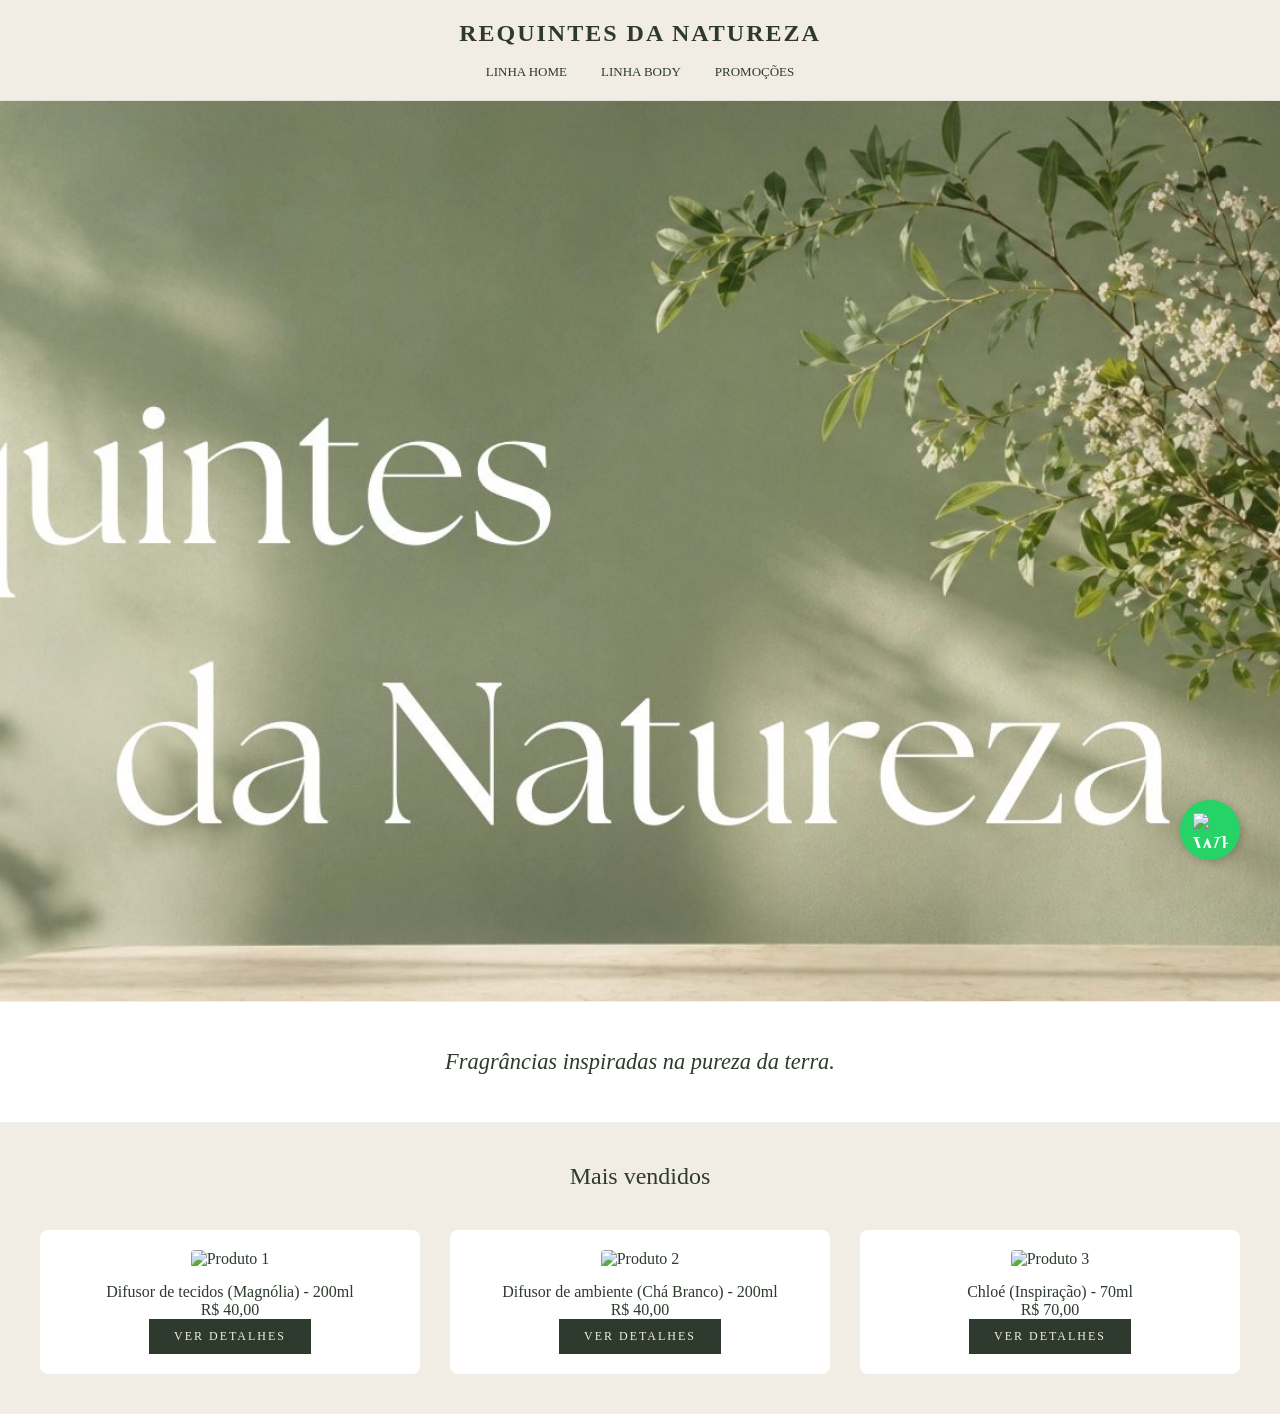
==== index.html @ b0fc95bf "Add files via upload" ====
<!DOCTYPE html>
<html lang="pt-br">
<head>
    <meta charset="UTF-8">
    <meta name="viewport" content="width=device-width, initial-scale=1.0">
    <title>Requintes da Natureza | Perfumaria Exclusiva</title>
    <link rel="stylesheet" href="style.css">
</head>
<body>

    <header>
        <div class="logo">REQUINTES DA NATUREZA</div>
        <nav>
            <a href="#">Linha Home</a>
            <a href="#">Linha Body</a>
            <a href="#">Promoções</a>
        </nav>
    </header>

    <section class="hero">
        <div class="hero-content">
        </div>
    </section>

    <section class="frases-container">
        <div id="carrossel-texto">
            <p class="frase-efeito">Fragrâncias inspiradas na pureza da terra.</p>
        </div>
    </section>

    <div class="container">
        <h2 class="section-title">Mais vendidos</h2>
        
        <div class="grid">
            <!-- Produto 1 -->
            <div class="product-card">
                <img src="https://via.placeholder.com/400x500" alt="Produto 1">
                <div class="product-title">Difusor de tecidos (Magnólia) - 200ml</div>
                <div class="product-price">R$ 40,00</div>
                <a href="produtos/difusor-tecidos.html" class="btn-buy">Ver Detalhes</a>
            </div>

            <div class="product-card">
                <img src="https://via.placeholder.com/400x500" alt="Produto 2">
                <div class="product-title">Difusor de ambiente (Chá Branco) - 200ml</div>
                <div class="product-price">R$ 40,00</div>
                <a href="produtos/difusor-ambiente.html" class="btn-buy">Ver Detalhes</a>
            </div>

            <div class="product-card">
                <img src="https://via.placeholder.com/400x500" alt="Produto 3">
                <div class="product-title">Chloé (Inspiração) - 70ml</div>
                <div class="product-price">R$ 70,00</div>
                <a href="produtos/chloe.html" class="btn-buy">Ver Detalhes</a>
            </div>
        </div>
    </div>

<a href="https://wa.me/5511976092904?text=Olá! Gostaria de saber mais sobre as maravilhosas fragrâncias da Requintes da Natureza." class="whatsapp-fixo" target="_blank">
    <img src="https://upload.wikimedia.org/wikipedia/commons/6/6b/WhatsApp.svg" alt="WhatsApp">
</a>
    <script src="script.js"></script>
</body>
</html>
---- style.css ----
:root {
    --creme-fundo: #F2EDE4;   
    --verde-musgo: #2D3A2D;   
    --dourado-luxo: #B8860B;  
    --branco-puro: #FFFFFF;
}

body {
    background-color: var(--creme-fundo);
    color: var(--verde-musgo);
    font-family: 'Georgia', serif;
    margin: 0;
    padding: 0;
}

header { 
    border-bottom: 1px solid rgba(0,0,0,0.05); 
    padding: 20px; 
    text-align: center; 
    position: sticky; 
    top: 0; 
    background: var(--creme-fundo); 
    z-index: 100; 
}

.logo { 
    font-size: 24px; 
    font-weight: bold; 
    letter-spacing: 2px; 
    text-transform: uppercase; 
}

nav { margin-top: 15px; }

nav a { 
    margin: 0 15px; 
    text-decoration: none; 
    color: var(--verde-musgo); 
    font-size: 13px; 
    text-transform: uppercase;
    transition: 0.3s;
}

nav a:hover {
    color: var(--dourado-luxo);
}

.hero {
    background: #cccccc url('./banner.jpg') no-repeat center center;
    background-size: cover !important;
    min-height: 100vh; /* Faz o banner ocupar a tela inteira, fica bem luxuoso */
    width: 100%;
}

.frases-container {
    height: 120px;
    background-color: var(--branco-puro); 
    display: flex;
    align-items: center;
    justify-content: center;
    border-top: 1px solid #eee;
    border-bottom: 1px solid #eee;
}

.frase-efeito {
    font-size: 1.4rem;
    font-style: italic;
    color: var(--verde-musgo);
    transition: all 0.5s ease;
    text-align: center;
}

.container { 
    max-width: 1200px; 
    margin: 40px auto; 
    padding: 0 20px; 
}

.section-title {
    text-align: center; 
    margin-bottom: 40px; 
    font-weight: 300;
}

.grid { 
    display: grid; 
    grid-template-columns: repeat(auto-fit, minmax(250px, 1fr)); 
    gap: 30px; 
}

.product-card { 
    text-align: center; 
    transition: transform 0.3s ease, box-shadow 0.3s ease; 
    background: var(--branco-puro);
    padding: 20px;
    border-radius: 8px; /* Bordas mais suaves */
}

.product-card:hover { 
    transform: translateY(-10px); /* Ele "sobe" 10 pixels */
    box-shadow: 0 10px 20px rgba(0,0,0,0.1); /* Cria uma sombra elegante embaixo */
}

.product-card img { 
    width: 100%; 
    height: auto; 
    margin-bottom: 15px; 
    border-radius: 4px; /* Arredonda levemente a foto do perfume */
}

.btn-buy { 
    display: inline-block;
    background: var(--verde-musgo); 
    color: var(--creme-fundo); 
    padding: 10px 25px; 
    text-decoration: none; 
    font-size: 12px; 
    text-transform: uppercase;
    letter-spacing: 2px;
    transition: 0.3s;
}

.btn-buy:hover {
    background: var(--dourado-luxo);
}

@media (max-width: 768px) { 
    .hero { min-height: 300px; } 
}

.whatsapp-fixo {
    position: fixed;
    width: 60px;
    height: 60px;
    bottom: 40px;
    right: 40px;
    background-color: #25d366;
    color: #FFF;
    border-radius: 50px;
    text-align: center;
    font-size: 30px;
    box-shadow: 2px 2px 10px rgba(0,0,0,0.2);
    z-index: 1000;
    display: flex;
    align-items: center;
    justify-content: center;
    transition: transform 0.3s ease;
}

.whatsapp-fixo img {
    width: 35px;
    height: 35px;
}

.whatsapp-fixo:hover {
    transform: scale(1.1); /* Ele aumenta um pouquinho no mouseover */
    background-color: #20ba5a;
}

@media (max-width: 768px) { 
    .hero { 
        min-height: 60vh; /* Aumenta a altura no celular para a foto aparecer mais */
        background-position: center center !important; /* Garante que o meio da foto seja o foco */
    } 

    .frase-efeito {
        font-size: 1.1rem; /* Diminui um pouco a letra para não quebrar em mil linhas */
        padding: 0 15px;
    }
}
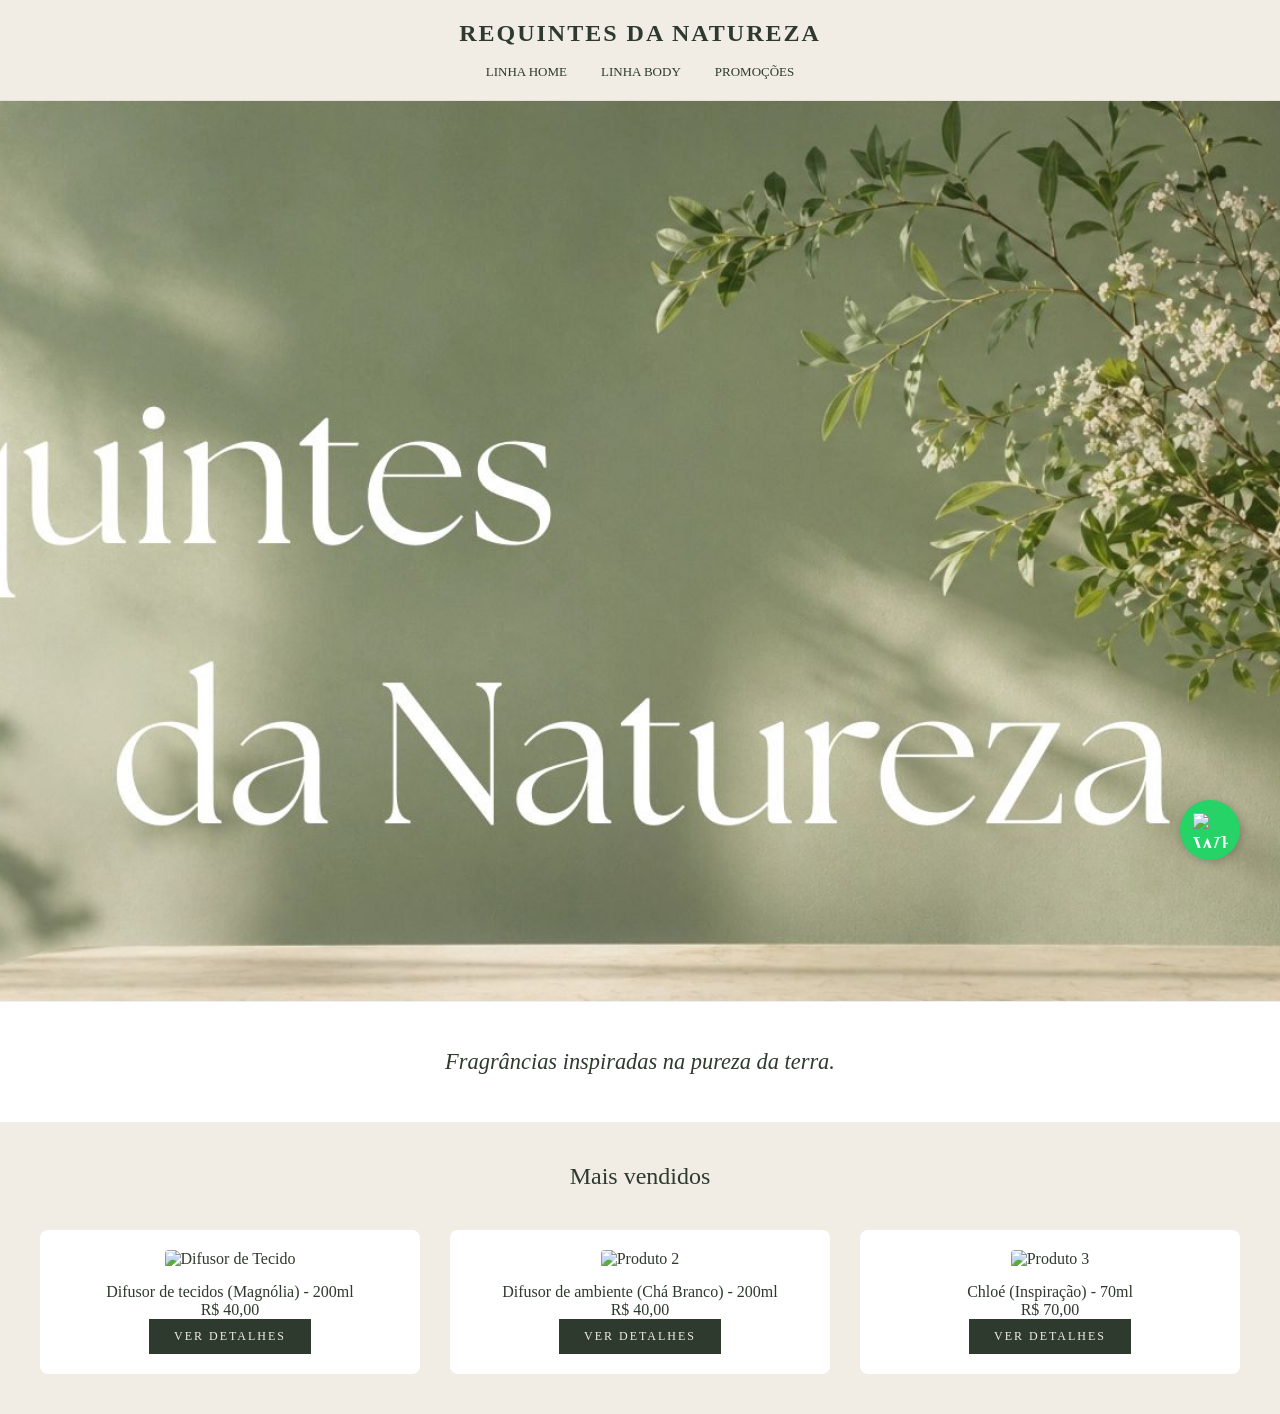
==== commit 4c1d238b: "Add files via upload" ====
--- a/index.html
+++ b/index.html
@@ -34,7 +34,7 @@
         <div class="grid">
             <!-- Produto 1 -->
             <div class="product-card">
-                <img src="https://via.placeholder.com/400x500" alt="Produto 1">
+                <img src="foto-tecido.jpg" alt="Difusor de Tecido">
                 <div class="product-title">Difusor de tecidos (Magnólia) - 200ml</div>
                 <div class="product-price">R$ 40,00</div>
                 <a href="produtos/difusor-tecidos.html" class="btn-buy">Ver Detalhes</a>
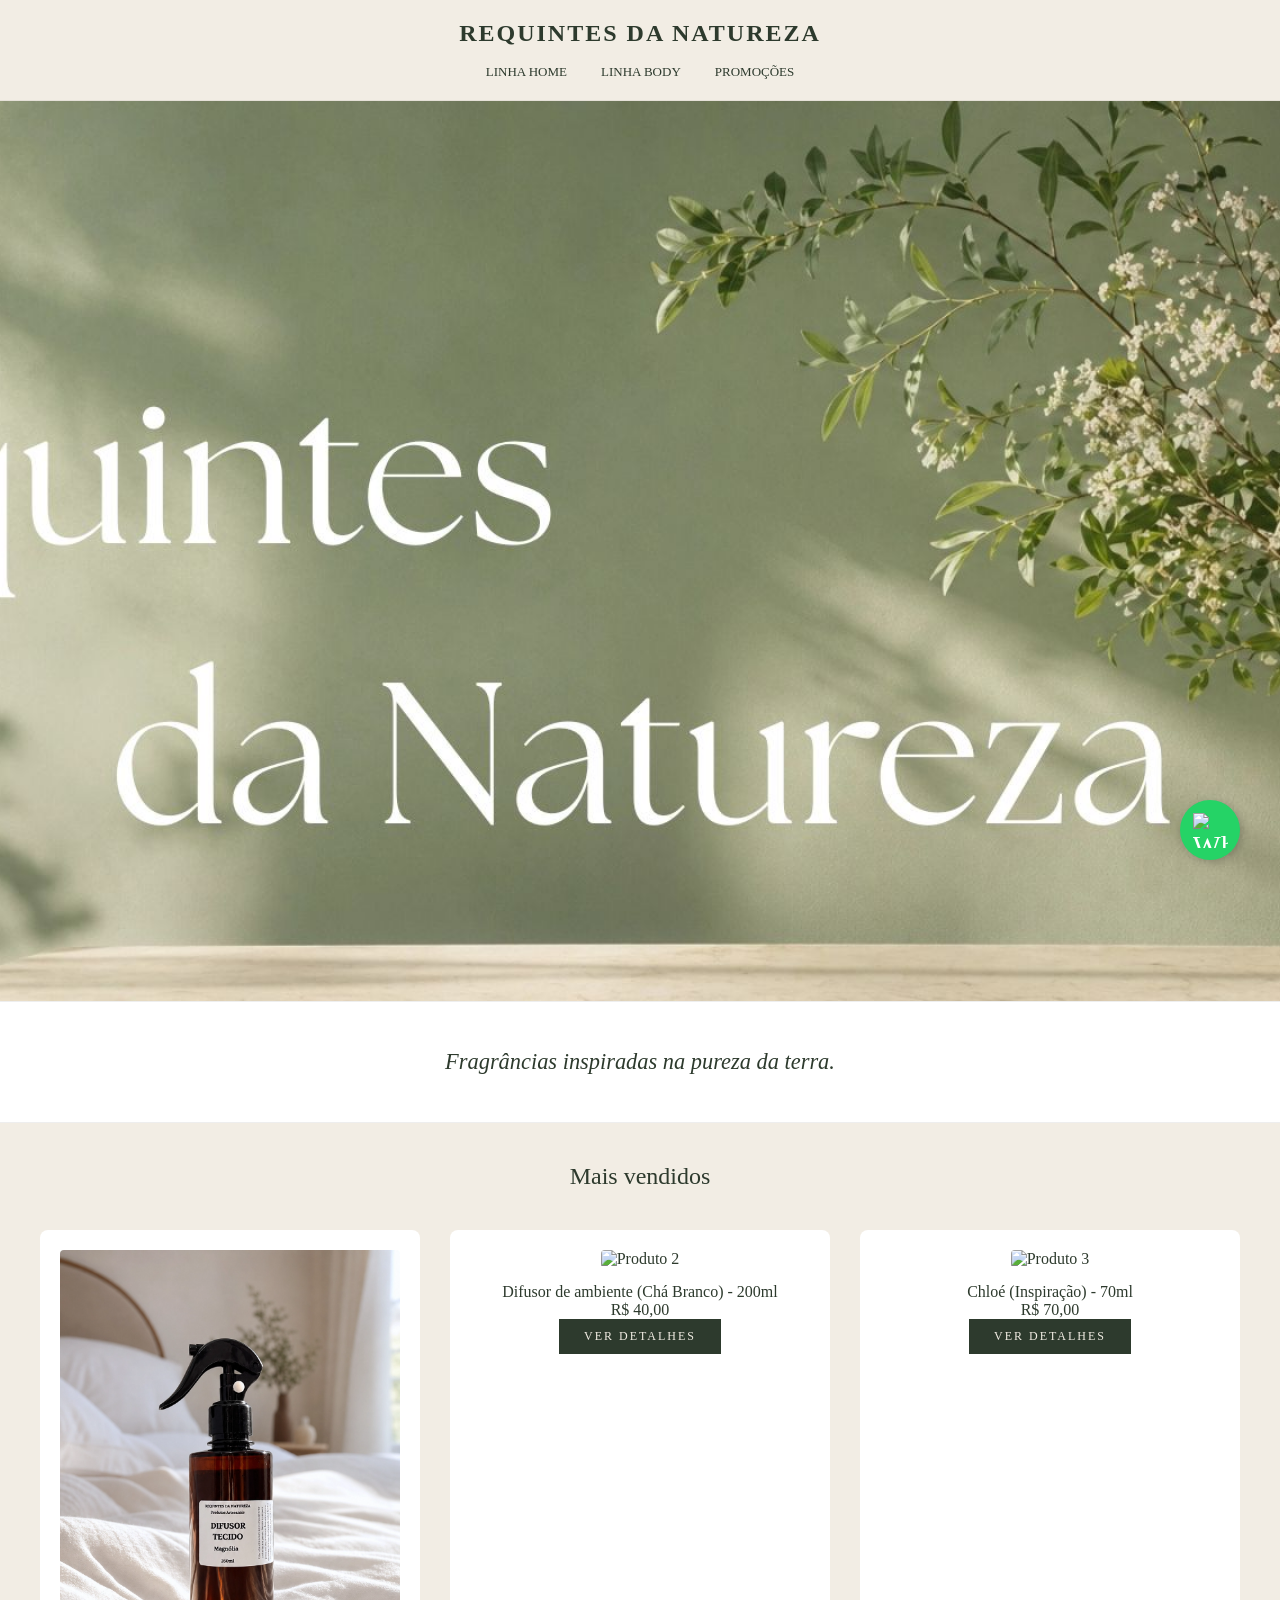
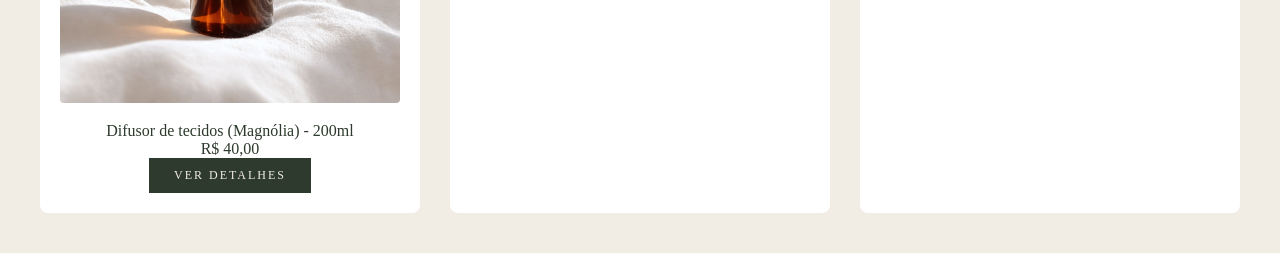
==== commit 69ed53e4: "Add files via upload" ====
--- a/index.html
+++ b/index.html
@@ -34,7 +34,7 @@
         <div class="grid">
             <!-- Produto 1 -->
             <div class="product-card">
-                <img src="foto-tecido.jpg" alt="Difusor de Tecido">
+                <img src="foto-tecidos.jpg" alt="Difusor de Tecido">
                 <div class="product-title">Difusor de tecidos (Magnólia) - 200ml</div>
                 <div class="product-price">R$ 40,00</div>
                 <a href="produtos/difusor-tecidos.html" class="btn-buy">Ver Detalhes</a>
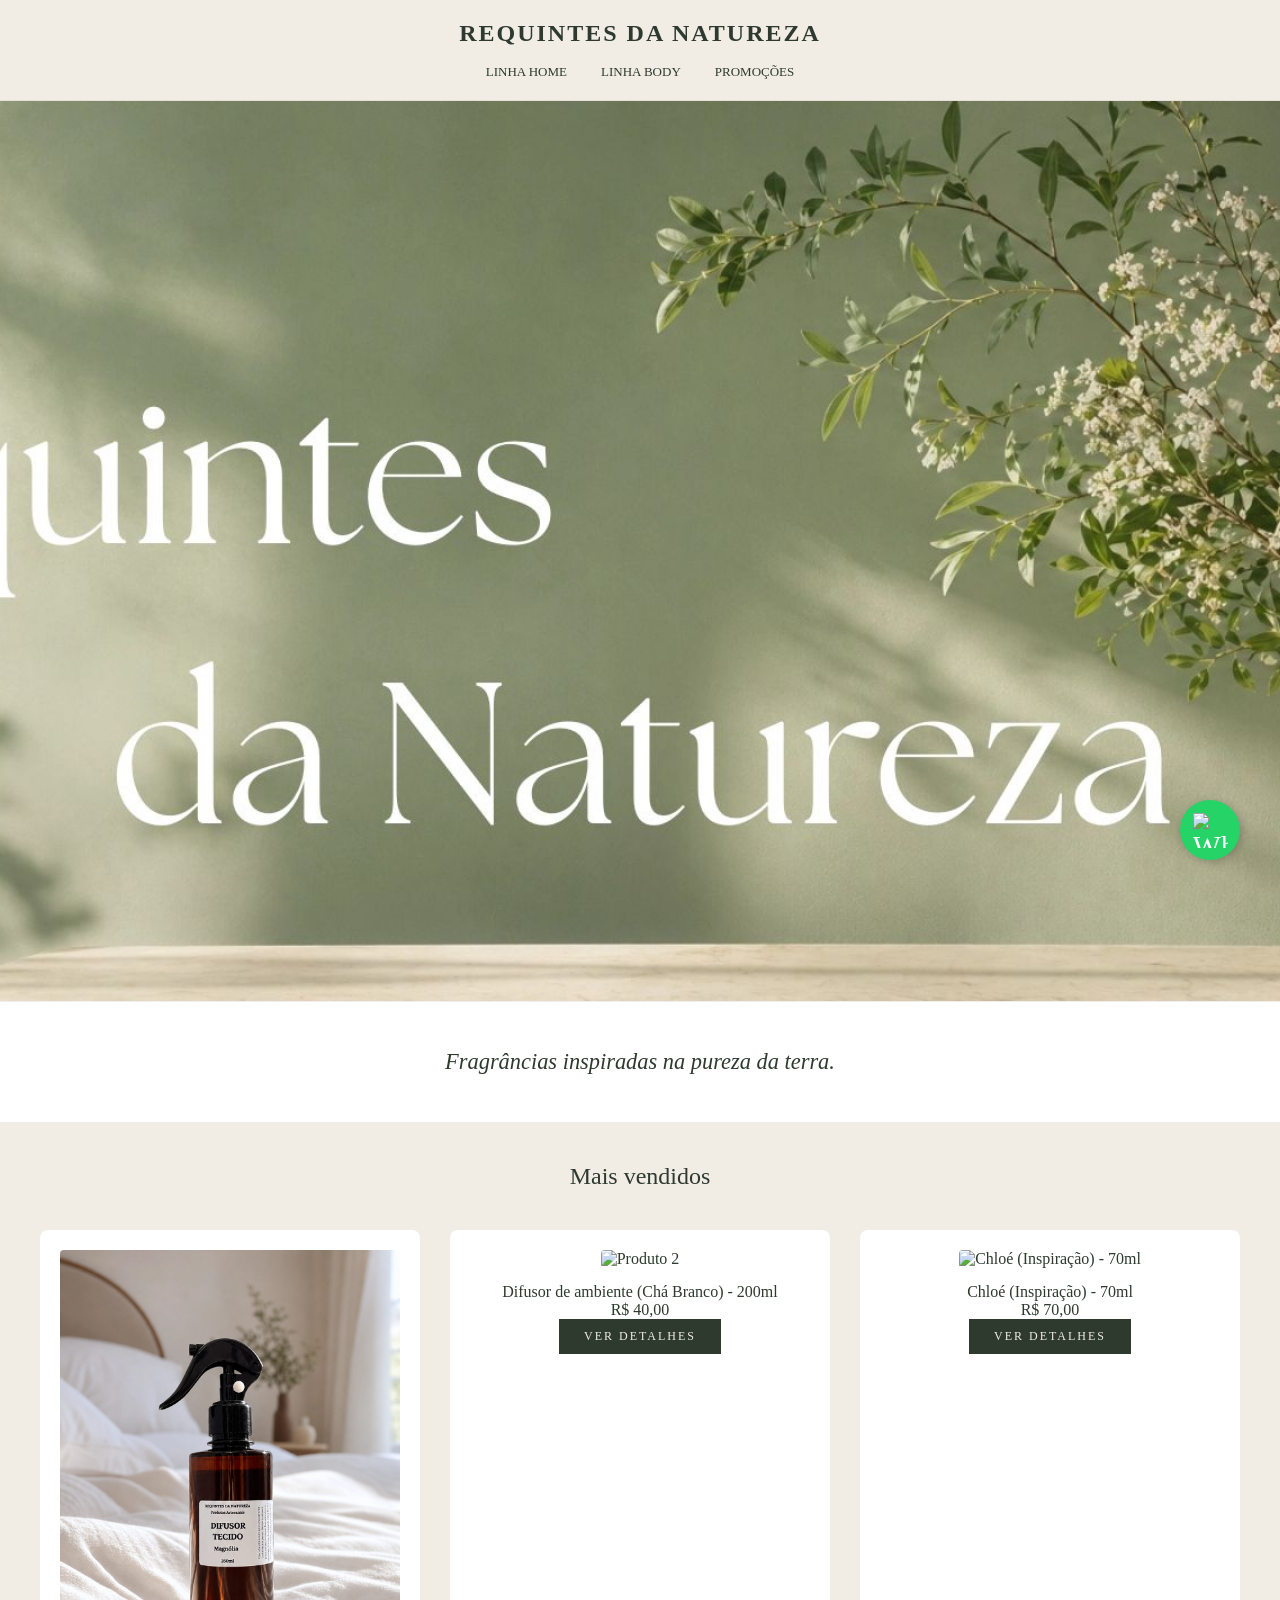
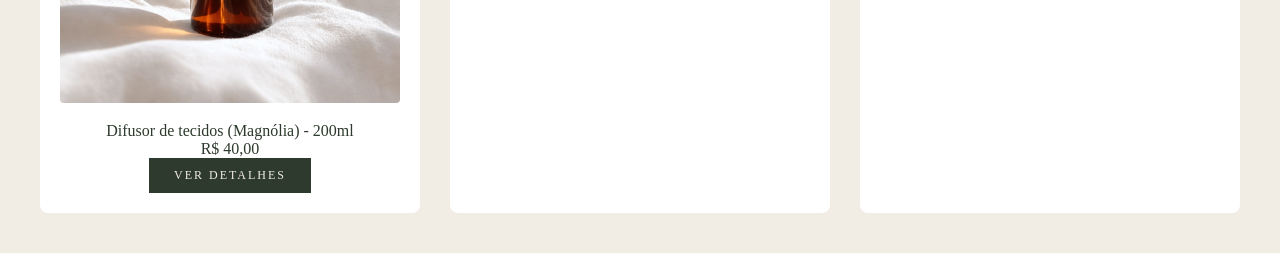
==== commit 3426f11a: "Add files via upload" ====
--- a/index.html
+++ b/index.html
@@ -48,7 +48,7 @@
             </div>
 
             <div class="product-card">
-                <img src="https://via.placeholder.com/400x500" alt="Produto 3">
+                <img src="foto-chloe.jpg" alt="Chloé (Inspiração) - 70ml">
                 <div class="product-title">Chloé (Inspiração) - 70ml</div>
                 <div class="product-price">R$ 70,00</div>
                 <a href="produtos/chloe.html" class="btn-buy">Ver Detalhes</a>
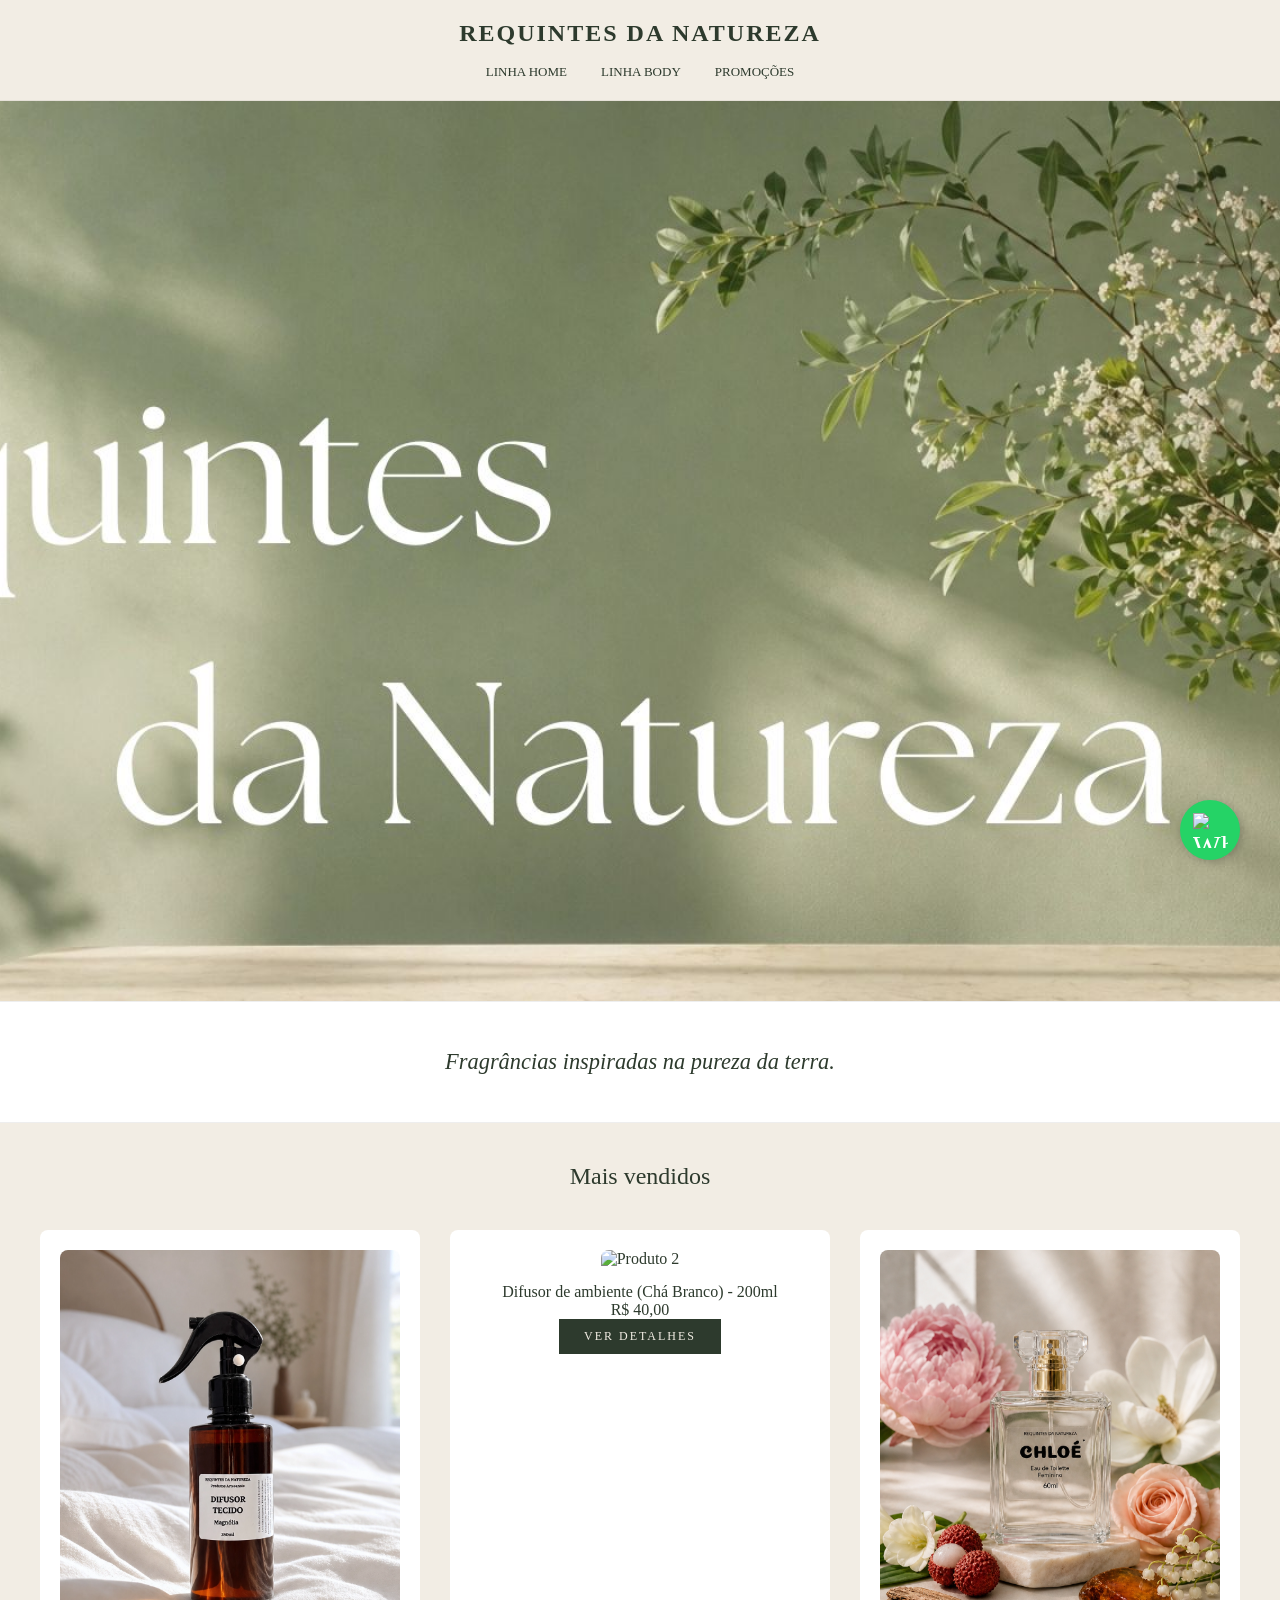
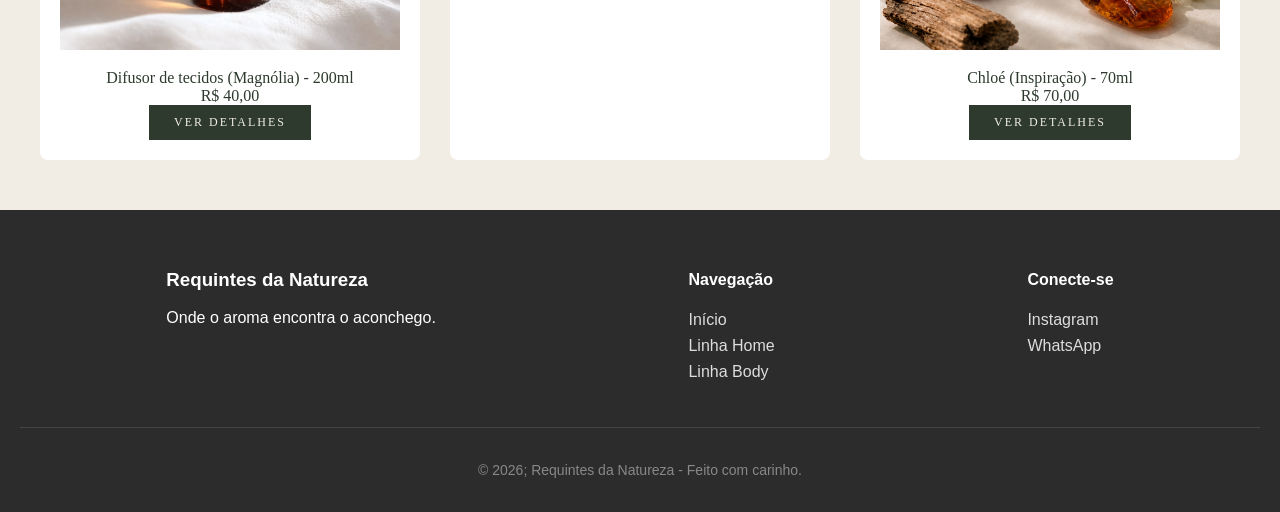
==== commit ee70bb7f: "Add files via upload" ====
--- a/index.html
+++ b/index.html
@@ -56,9 +56,36 @@
         </div>
     </div>
 
-<a href="https://wa.me/5511976092904?text=Olá! Gostaria de saber mais sobre as maravilhosas fragrâncias da Requintes da Natureza." class="whatsapp-fixo" target="_blank">
-    <img src="https://upload.wikimedia.org/wikipedia/commons/6/6b/WhatsApp.svg" alt="WhatsApp">
-</a>
+    <footer class="footer-natureza">
+        <div class="footer-content">
+            <div class="footer-brand">
+                <h3>Requintes da Natureza</h3>
+                <p>Onde o aroma encontra o aconchego.</p>
+            </div>
+            
+            <div class="footer-links">
+                <h4>Navegação</h4>
+                <ul>
+                    <li><a href="index.html">Início</a></li>
+                    <li><a href="#">Linha Home</a></li>
+                    <li><a href="#">Linha Body</a></li>
+                </ul>
+            </div>
+
+            <div class="footer-social">
+                <h4>Conecte-se</h4>
+                <a href="https://instagram.com/requintesdanatureza" target="_blank">Instagram</a>
+                <a href="https://wa.me/5511976092904" target="_blank">WhatsApp</a>
+            </div>
+        </div>
+        <div class="footer-bottom">
+            <p>&copy; 2026; Requintes da Natureza - Feito com carinho.</p>
+        </div>
+    </footer>
+
+    <a href="https://wa.me/5511976092904?text=Olá! Gostaria de saber mais sobre as maravilhosas fragrâncias da Requintes da Natureza." class="whatsapp-fixo" target="_blank">
+        <img src="https://upload.wikimedia.org/wikipedia/commons/6/6b/WhatsApp.svg" alt="WhatsApp">
+    </a>
     <script src="script.js"></script>
 </body>
 </html>
--- a/style.css
+++ b/style.css
@@ -167,4 +167,82 @@
         font-size: 1.1rem; /* Diminui um pouco a letra para não quebrar em mil linhas */
         padding: 0 15px;
     }
+}
+
+/* Layout da Página de Produto */
+.produto-wrapper {
+    display: grid;
+    grid-template-columns: 1fr 1fr;
+    gap: 50px;
+    margin-top: 50px;
+}
+
+.produto-info h1 {
+    font-size: 2.5rem;
+    color: var(--verde-musgo);
+    margin-bottom: 10px;
+}
+
+.preco-destaque {
+    font-size: 1.8rem;
+    color: var(--dourado-luxo);
+    font-weight: bold;
+    margin-bottom: 20px;
+}
+
+.descricao-olfativa {
+    background: rgba(255,255,255,0.5);
+    padding: 20px;
+    border-left: 4px solid var(--verde-musgo);
+    margin: 20px 0;
+}
+
+@media (max-width: 768px) {
+    .produto-wrapper { grid-template-columns: 1fr; }
+}
+
+/* Ajuste para as fotos da vitrine ficarem alinhadas */
+.product-card img {
+    height: 400px; 
+    object-fit: cover;
+    width: 100%;
+    border-radius: 8px 8px 0 0; /* Arredonda só os cantos de cima */
+}
+
+/* ESTILO DO RODAPÉ */
+.footer-natureza {
+    background-color: #2c2c2c; 
+    color: #ffffff;
+    padding: 40px 20px 20px;
+    margin-top: 50px;
+    font-family: sans-serif;
+}
+
+.footer-content {
+    display: flex;
+    justify-content: space-around;
+    flex-wrap: wrap;
+    max-width: 1200px;
+    margin: 0 auto;
+}
+
+.footer-links ul {
+    list-style: none;
+    padding: 0;
+}
+
+.footer-links a, .footer-social a {
+    color: #ddd;
+    text-decoration: none;
+    display: block;
+    margin-bottom: 8px;
+}
+
+.footer-bottom {
+    text-align: center;
+    margin-top: 30px;
+    border-top: 1px solid #444;
+    padding-top: 20px;
+    font-size: 14px;
+    color: #888;
 }
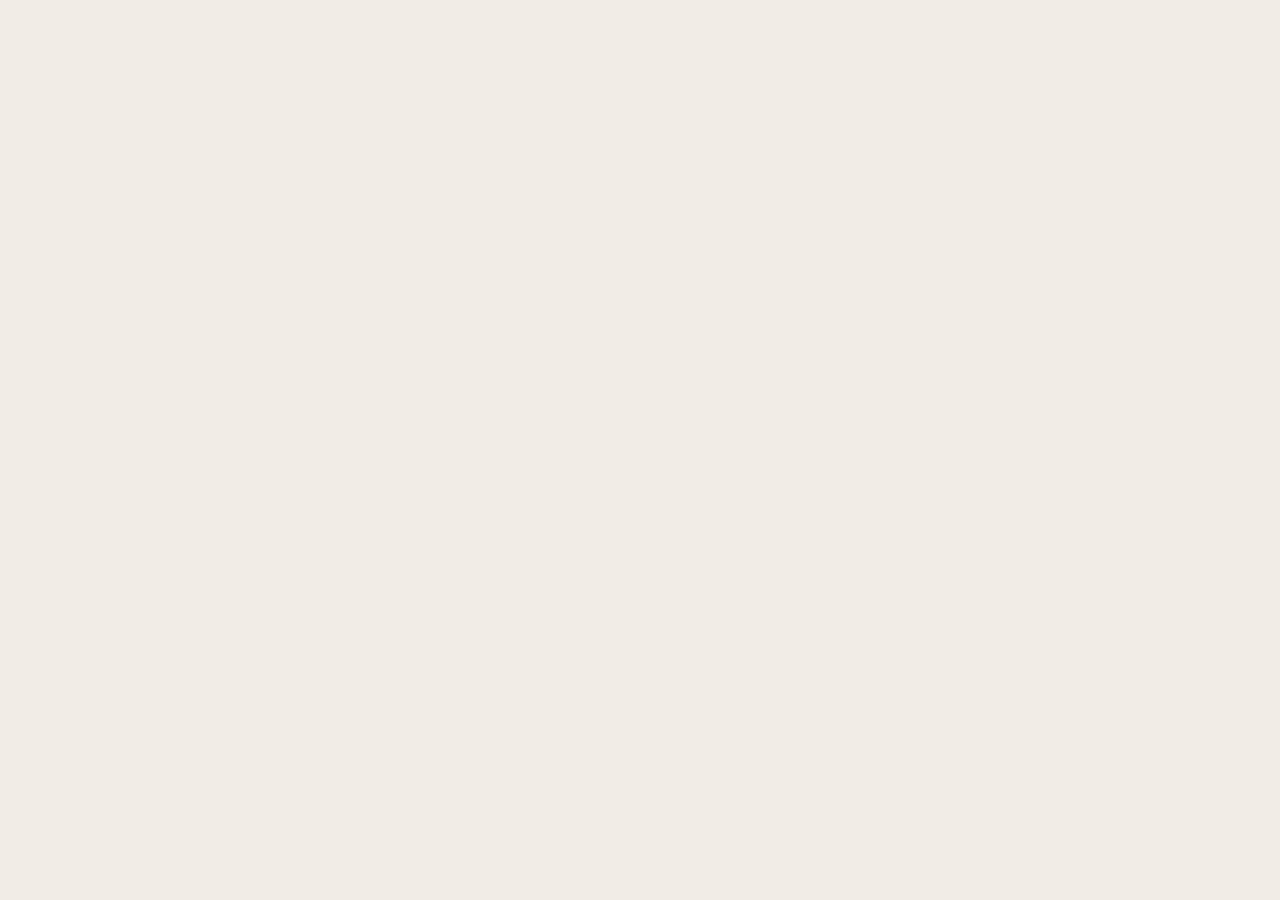
==== commit 915defc4: "Add files via upload" ====
--- a/index.html
+++ b/index.html
@@ -5,87 +5,19 @@
     <meta name="viewport" content="width=device-width, initial-scale=1.0">
     <title>Requintes da Natureza | Perfumaria Exclusiva</title>
     <link rel="stylesheet" href="style.css">
-</head>
-<body>
 
-    <header>
-        <div class="logo">REQUINTES DA NATUREZA</div>
-        <nav>
-            <a href="#">Linha Home</a>
-            <a href="#">Linha Body</a>
-            <a href="#">Promoções</a>
-        </nav>
-    </header>
-
-    <section class="hero">
-        <div class="hero-content">
-        </div>
-    </section>
-
-    <section class="frases-container">
-        <div id="carrossel-texto">
-            <p class="frase-efeito">Fragrâncias inspiradas na pureza da terra.</p>
-        </div>
-    </section>
-
-    <div class="container">
-        <h2 class="section-title">Mais vendidos</h2>
-        
-        <div class="grid">
-            <!-- Produto 1 -->
-            <div class="product-card">
-                <img src="foto-tecidos.jpg" alt="Difusor de Tecido">
-                <div class="product-title">Difusor de tecidos (Magnólia) - 200ml</div>
-                <div class="product-price">R$ 40,00</div>
-                <a href="produtos/difusor-tecidos.html" class="btn-buy">Ver Detalhes</a>
-            </div>
-
-            <div class="product-card">
-                <img src="https://via.placeholder.com/400x500" alt="Produto 2">
-                <div class="product-title">Difusor de ambiente (Chá Branco) - 200ml</div>
-                <div class="product-price">R$ 40,00</div>
-                <a href="produtos/difusor-ambiente.html" class="btn-buy">Ver Detalhes</a>
-            </div>
-
-            <div class="product-card">
-                <img src="foto-chloe.jpg" alt="Chloé (Inspiração) - 70ml">
-                <div class="product-title">Chloé (Inspiração) - 70ml</div>
-                <div class="product-price">R$ 70,00</div>
-                <a href="produtos/chloe.html" class="btn-buy">Ver Detalhes</a>
-            </div>
-        </div>
-    </div>
-
-    <footer class="footer-natureza">
-        <div class="footer-content">
-            <div class="footer-brand">
-                <h3>Requintes da Natureza</h3>
-                <p>Onde o aroma encontra o aconchego.</p>
-            </div>
+    <style>
+        @media screen and (max-width: 480px) {
+            header { padding: 5px !important; }
+            .logo { font-size: 1.2rem !important; text-align: center !important; }
+            nav { display: flex !important; flex-wrap: wrap !important; justify-content: center !important; gap: 5px !important; }
+            nav a { font-size: 11px !important; padding: 5px !important; }
+            .hero { height: 320px !important; overflow: hidden !important; position: relative !important; }
+            .hero img { width: 100% !important; height: 100% !important; object-fit: cover !important; object-position: center !important; }
+            .hero-content h1 { font-size: 1.5rem !important; }
             
-            <div class="footer-links">
-                <h4>Navegação</h4>
-                <ul>
-                    <li><a href="index.html">Início</a></li>
-                    <li><a href="#">Linha Home</a></li>
-                    <li><a href="#">Linha Body</a></li>
-                </ul>
-            </div>
-
-            <div class="footer-social">
-                <h4>Conecte-se</h4>
-                <a href="https://instagram.com/requintesdanatureza" target="_blank">Instagram</a>
-                <a href="https://wa.me/5511976092904" target="_blank">WhatsApp</a>
-            </div>
-        </div>
-        <div class="footer-bottom">
-            <p>&copy; 2026; Requintes da Natureza - Feito com carinho.</p>
-        </div>
-    </footer>
-
-    <a href="https://wa.me/5511976092904?text=Olá! Gostaria de saber mais sobre as maravilhosas fragrâncias da Requintes da Natureza." class="whatsapp-fixo" target="_blank">
-        <img src="https://upload.wikimedia.org/wikipedia/commons/6/6b/WhatsApp.svg" alt="WhatsApp">
-    </a>
-    <script src="script.js"></script>
-</body>
-</html>+            /* Garante que qualquer imagem solta na hero também obedeça */
+            section.hero img { max-width: 100% !important; height: auto !important; }
+        }
+    </style>
+</head>
--- a/style.css
+++ b/style.css
@@ -245,4 +245,46 @@
     padding-top: 20px;
     font-size: 14px;
     color: #888;
+}
+
+/* AJUSTE FINAL PARA CELULAR */
+@media screen and (max-width: 480px) {
+    header {
+        padding: 5px !important;
+    }
+    
+    .logo {
+        font-size: 1.2rem !important;
+        text-align: center !important;
+    }
+
+    nav {
+        display: flex !important;
+        flex-wrap: wrap !important;
+        justify-content: center !important;
+        gap: 5px !important;
+    }
+
+    nav a {
+        font-size: 11px !important; 
+        padding: 5px !important;
+    }
+
+    .hero {
+        height: 320px !important; /* Altura controlada para o celular */
+        overflow: hidden !important; /* Esconde o que sobrar da imagem */
+        position: relative !important;
+    }
+
+    /* A MÁGICA PARA A IMAGEM NÃO ESTOURAR NA TELA: */
+    .hero img {
+        width: 100% !important;
+        height: 100% !important;
+        object-fit: cover !important; /* Corta as bordinhas sem amassar a foto */
+        object-position: center !important;
+    }
+
+    .hero-content h1 {
+        font-size: 1.5rem !important;
+    }
 }
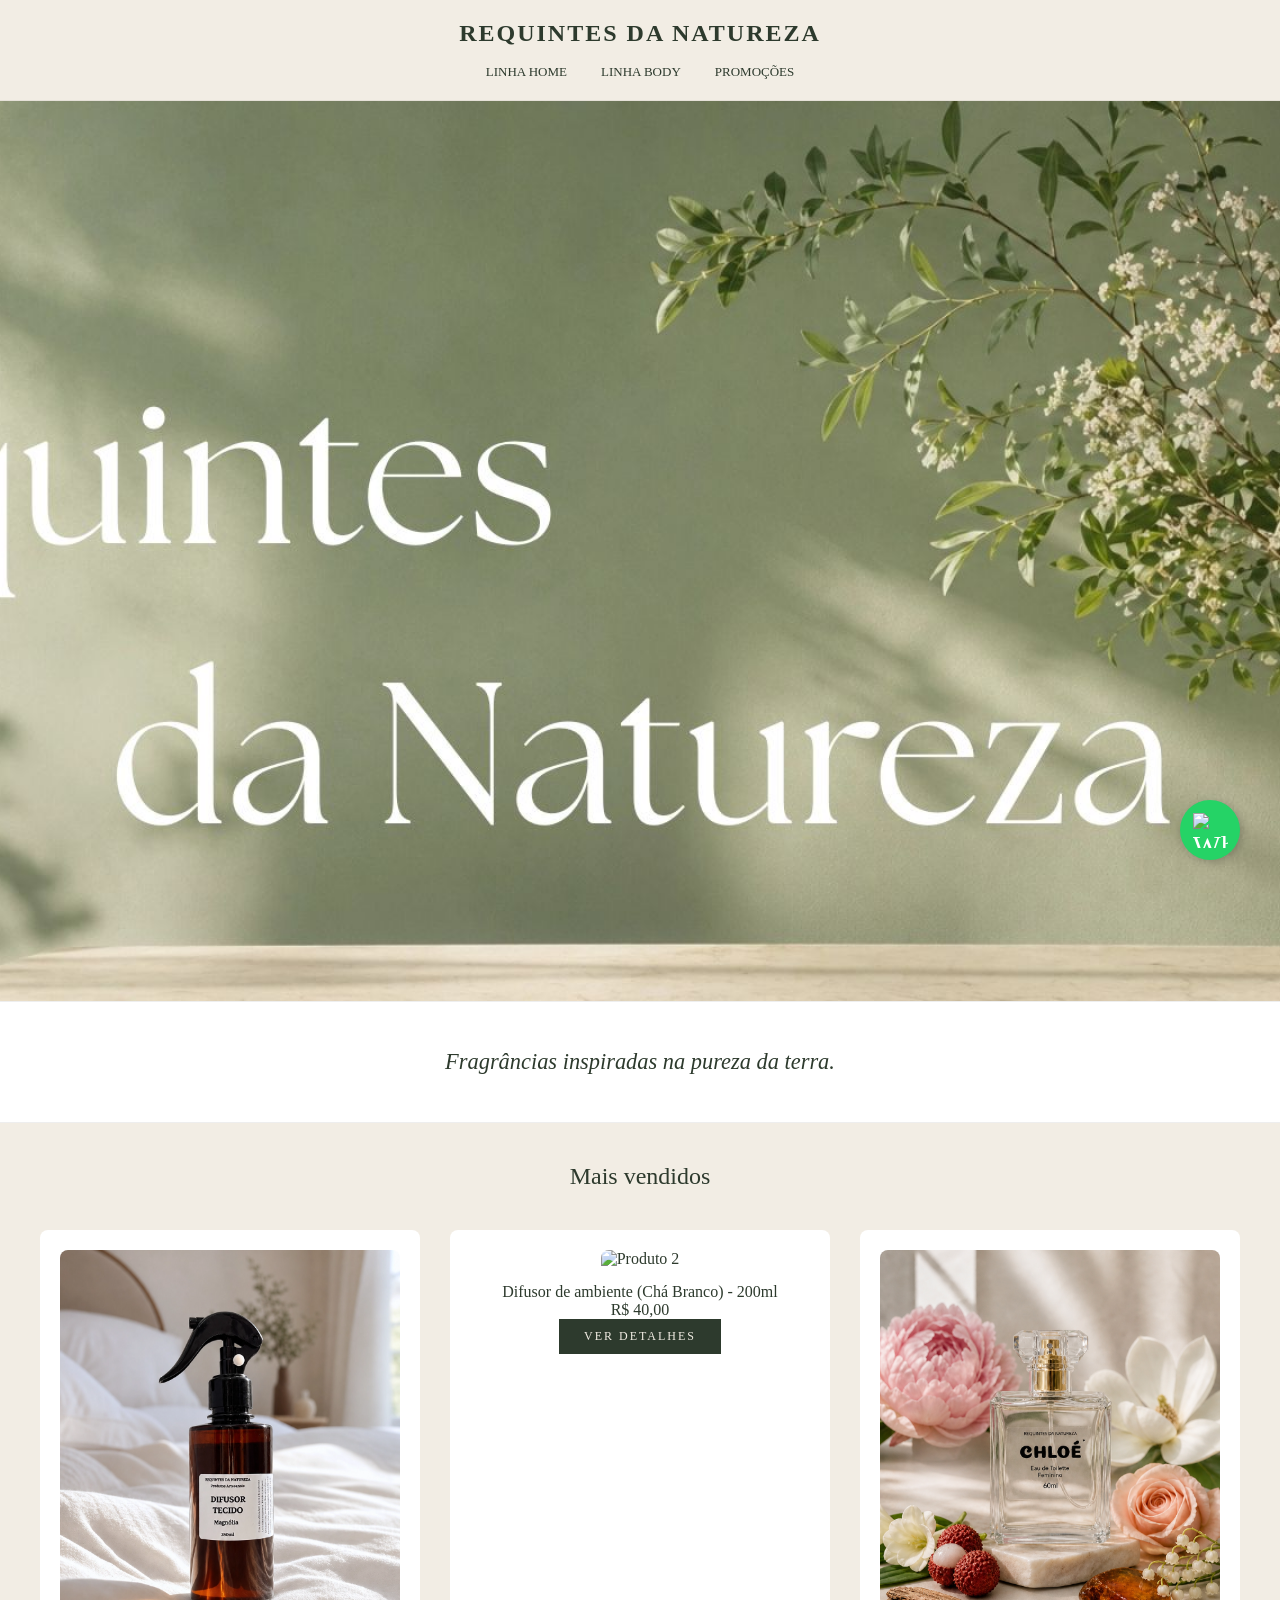
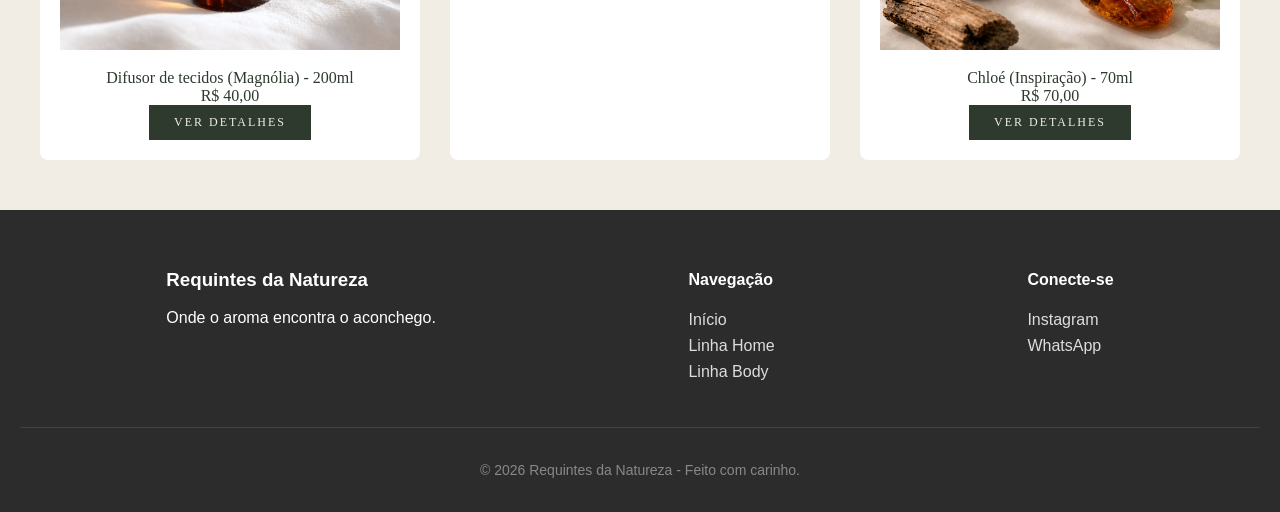
==== commit be47f236: "Add files via upload" ====
--- a/index.html
+++ b/index.html
@@ -7,17 +7,129 @@
     <link rel="stylesheet" href="style.css">
 
     <style>
-        @media screen and (max-width: 480px) {
-            header { padding: 5px !important; }
-            .logo { font-size: 1.2rem !important; text-align: center !important; }
-            nav { display: flex !important; flex-wrap: wrap !important; justify-content: center !important; gap: 5px !important; }
-            nav a { font-size: 11px !important; padding: 5px !important; }
-            .hero { height: 320px !important; overflow: hidden !important; position: relative !important; }
-            .hero img { width: 100% !important; height: 100% !important; object-fit: cover !important; object-position: center !important; }
-            .hero-content h1 { font-size: 1.5rem !important; }
-            
-            /* Garante que qualquer imagem solta na hero também obedeça */
-            section.hero img { max-width: 100% !important; height: auto !important; }
+        @media screen and (max-width: 768px) {
+            header {
+                padding: 10px !important;
+            }
+            .logo {
+                font-size: 1.3rem !important;
+                text-align: center !important;
+                margin-bottom: 8px !important;
+            }
+            nav {
+                display: flex !important;
+                justify-content: center !important;
+                gap: 10px !important;
+                flex-wrap: wrap !important;
+            }
+            nav a {
+                font-size: 0.8rem !important;
+                padding: 4px !important;
+            }
+            .hero {
+                height: 350px !important; /* Controla a altura do topo no celular */
+                overflow: hidden !important;
+                position: relative !important;
+            }
+            .hero img {
+                width: 100% !important;
+                height: 100% !important;
+                object-fit: cover !important;
+                object-position: center !important;
+            }
+            /* Caso a imagem esteja solta dentro da seção hero */
+            section.hero img, .hero-content img {
+                max-width: 100% !important;
+                height: auto !important;
+            }
+            .grid {
+                grid-template-columns: 1fr !important; /* Um produto embaixo do outro no celular */
+                gap: 20px !important;
+                padding: 10px !important;
+            }
         }
     </style>
-</head>+</head>
+<body>
+
+    <header>
+        <div class="logo">REQUINTES DA NATUREZA</div>
+        <nav>
+            <a href="#">Linha Home</a>
+            <a href="#">Linha Body</a>
+            <a href="#">Promoções</a>
+        </nav>
+    </header>
+
+    <section class="hero">
+        <div class="hero-content">
+            </div>
+    </section>
+
+    <section class="frases-container">
+        <div id="carrossel-texto">
+            <p class="frase-efeito">Fragrâncias inspiradas na pureza da terra.</p>
+        </div>
+    </section>
+
+    <div class="container">
+        <h2 class="section-title">Mais vendidos</h2>
+        
+        <div class="grid">
+            <div class="product-card">
+                <img src="foto-tecidos.jpg" alt="Difusor de Tecido">
+                <div class="product-title">Difusor de tecidos (Magnólia) - 200ml</div>
+                <div class="product-price">R$ 40,00</div>
+                <a href="produtos/difusor-tecidos.html" class="btn-buy">Ver Detalhes</a>
+            </div>
+
+            <div class="product-card">
+                <img src="https://via.placeholder.com/400x500" alt="Produto 2">
+                <div class="product-title">Difusor de ambiente (Chá Branco) - 200ml</div>
+                <div class="product-price">R$ 40,00</div>
+                <a href="produtos/difusor-ambiente.html" class="btn-buy">Ver Detalhes</a>
+            </div>
+
+            <div class="product-card">
+                <img src="foto-chloe.jpg" alt="Chloé (Inspiração) - 70ml">
+                <div class="product-title">Chloé (Inspiração) - 70ml</div>
+                <div class="product-price">R$ 70,00</div>
+                <a href="produtos/chloe.html" class="btn-buy">Ver Detalhes</a>
+            </div>
+        </div>
+    </div>
+
+    <footer class="footer-natureza">
+        <div class="footer-content">
+            <div class="footer-brand">
+                <h3>Requintes da Natureza</h3>
+                <p>Onde o aroma encontra o aconchego.</p>
+            </div>
+            
+            <div class="footer-links">
+                <h4>Navegação</h4>
+                <ul>
+                    <li><a href="index.html">Início</a></li>
+                    <li><a href="#">Linha Home</a></li>
+                    <li><a href="#">Linha Body</a></li>
+                </ul>
+            </div>
+
+            <div class="footer-social">
+                <h4>Conecte-se</h4>
+                <a href="https://instagram.com/requintesdanatureza" target="_blank">Instagram</a>
+                <a href="https://wa.me/5511976092904" target="_blank">WhatsApp</a>
+            </div>
+        </div>
+        <div class="footer-bottom">
+            <p>&copy; 2026 Requintes da Natureza - Feito com carinho.</p>
+        </div>
+    </footer>
+
+    <a href="https://wa.me/5511976092904?text=Olá! Gostaria de saber mais sobre as maravilhosas fragrâncias da Requintes da Natureza." class="whatsapp-fixo" target="_blank">
+        <img src="https://upload.wikimedia.org/wikipedia/commons/6/6b/WhatsApp.svg" alt="WhatsApp">
+    </a>
+
+    <script src="script.js"></script>
+</body>
+</html>
